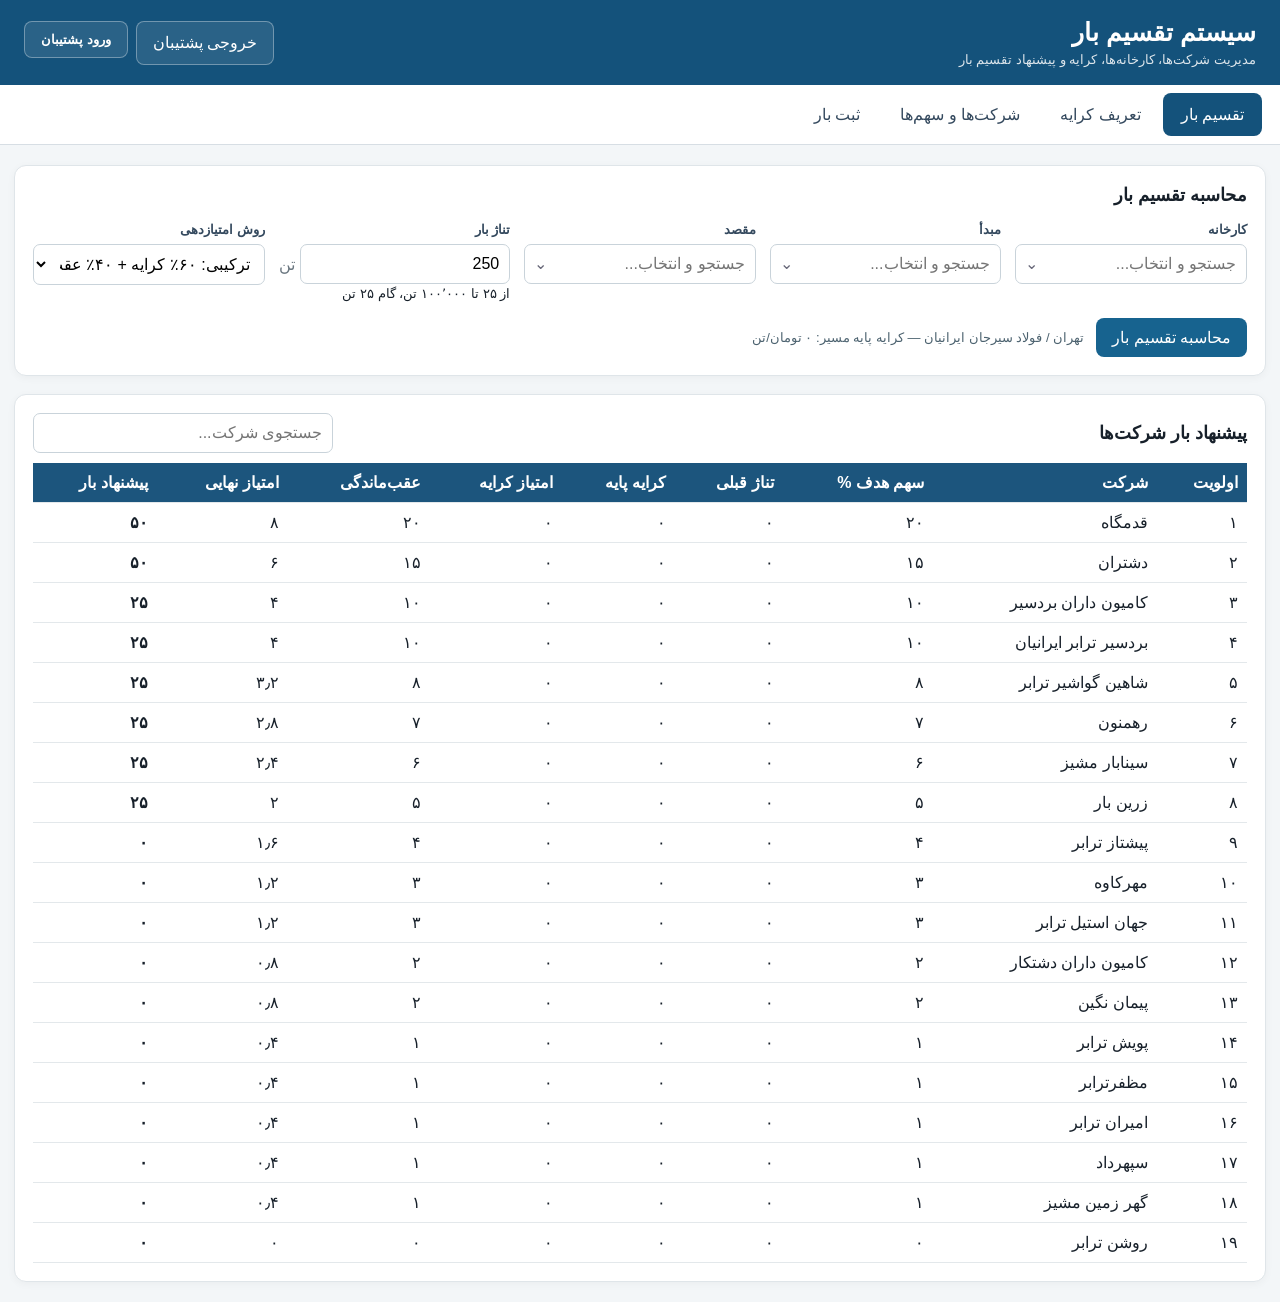
==== index.html @ 0d7118f3 "Add files via upload" ====
<!doctype html>
<html lang="fa" dir="rtl">
<head>
<meta charset="utf-8">
<meta name="viewport" content="width=device-width, initial-scale=1, viewport-fit=cover">
<meta name="theme-color" content="#0f766e">
<meta name="mobile-web-app-capable" content="yes">
<meta name="apple-mobile-web-app-capable" content="yes">
<meta name="apple-mobile-web-app-status-bar-style" content="default">
<link rel="manifest" href="manifest.webmanifest">
<title>سیستم تقسیم بار</title>
<link rel="stylesheet" href="style.css">
</head>
<body>
<header class="topbar">
  <div>
    <h1>سیستم تقسیم بار</h1>
    <div class="sub">مدیریت شرکت‌ها، کارخانه‌ها، کرایه و پیشنهاد تقسیم بار</div>
  </div>
  <div class="top-actions">
    <button class="btn ghost" id="exportBtn">خروجی پشتیبان</button>
    <label class="btn ghost file-btn">ورود پشتیبان<input id="importFile" type="file" accept=".json"></label>
  </div>
</header>

<nav class="tabs">
  <button class="tab active" data-tab="allocation">تقسیم بار</button>
  <button class="tab" data-tab="fares">تعریف کرایه</button>
  <button class="tab" data-tab="companies">شرکت‌ها و سهم‌ها</button>
  <button class="tab" data-tab="history">ثبت بار</button>
</nav>

<main>
<section id="allocation" class="panel active">
  <div class="card">
    <h2>محاسبه تقسیم بار</h2>
    <div class="form-grid">
      <div><label>کارخانه</label><div class="combo" id="factoryCombo"></div></div>
      <div><label>مبدأ</label><div class="combo" id="originCombo"></div></div>
      <div><label>مقصد</label><div class="combo" id="destinationCombo"></div></div>
      <div><label>تناژ بار</label>
        <div class="tonnage-wrap"><input id="tonnage" type="number" min="25" max="100000" step="25" value="250"><span>تن</span></div>
        <small>از ۲۵ تا ۱۰۰٬۰۰۰ تن، گام ۲۵ تن</small>
      </div>
      <div><label>روش امتیازدهی</label>
        <select id="method">
          <option value="fare">کرایه پایه بالاتر = اولویت بیشتر</option>
          <option value="deficit">عقب‌ماندگی = اولویت بیشتر</option>
          <option value="mixed" selected>ترکیبی: ۶۰٪ کرایه + ۴۰٪ عقب‌ماندگی</option>
        </select>
      </div>
    </div>
    <div class="actions">
      <button class="btn primary" id="calculateBtn">محاسبه تقسیم بار</button>
      <span id="fareInfo" class="info"></span>
    </div>
  </div>

  <div class="card">
    <div class="table-head"><h2>پیشنهاد بار شرکت‌ها</h2><input id="resultSearch" class="search" placeholder="جستجوی شرکت..."></div>
    <div class="table-scroll">
      <table id="resultTable">
        <thead><tr>
          <th>اولویت</th><th>شرکت</th><th>سهم هدف %</th><th>تناژ قبلی</th><th>کرایه پایه</th>
          <th>امتیاز کرایه</th><th>عقب‌ماندگی</th><th>امتیاز نهایی</th><th>پیشنهاد بار</th>
        </tr></thead>
        <tbody></tbody>
      </table>
    </div>
  </div>
</section>

<section id="fares" class="panel">
  <div class="card">
    <h2>تعریف کرایه پایه</h2>
    <div class="form-grid">
      <div><label>شهر مقصد</label><div class="combo" id="fareCityCombo"></div></div>
      <div><label>کارخانه</label><div class="combo" id="fareFactoryCombo"></div></div>
      <div><label>کرایه پایه (تومان/تن)</label><input id="fareValue" type="number" min="0" step="1000" placeholder="مثلاً 850000"></div>
      <div class="align-end"><button class="btn primary" id="saveFare">ذخیره کرایه</button></div>
    </div>
  </div>
  <div class="card">
    <div class="table-head"><h2>کرایه‌های تعریف‌شده</h2><input id="fareSearch" class="search" placeholder="جستجو شهر یا کارخانه..."></div>
    <div class="table-scroll"><table id="fareTable"><thead><tr><th>شهر مقصد</th><th>کارخانه</th><th>کرایه پایه</th><th>عملیات</th></tr></thead><tbody></tbody></table></div>
  </div>
</section>

<section id="companies" class="panel">
  <div class="card">
    <h2>شرکت‌ها و سهم هدف</h2>
    <p class="muted">درصدها را می‌توانی دستی تغییر بدهی. تغییرات در مرورگر ذخیره می‌شود.</p>
    <div class="table-scroll"><table id="companyTable"><thead><tr><th>ردیف</th><th>شرکت</th><th>فعال</th><th>فولاد سیرجان ایرانیان %</th><th>فولاد مشیز %</th><th>گهر زمین بردسیر %</th></tr></thead><tbody></tbody></table></div>
    <div class="actions"><button class="btn primary" id="saveCompanies">ذخیره شرکت‌ها</button><span id="shareStatus" class="info"></span></div>
  </div>
</section>

<section id="history" class="panel">
  <div class="card">
    <h2>ثبت بار انجام‌شده</h2>
    <div class="form-grid">
      <div><label>تاریخ</label><input id="hDate" type="date"></div>
      <div><label>کارخانه</label><div class="combo" id="historyFactoryCombo"></div></div>
      <div><label>مبدأ</label><div class="combo" id="historyOriginCombo"></div></div>
      <div><label>مقصد</label><div class="combo" id="historyDestinationCombo"></div></div>
      <div><label>شرکت</label><div class="combo" id="historyCompanyCombo"></div></div>
      <div><label>تناژ</label><input id="hTonnage" type="number" min="25" max="100000" step="25" value="25"></div>
    </div>
    <div class="actions"><button class="btn primary" id="saveHistory">ثبت بار</button></div>
  </div>
  <div class="card">
    <div class="table-head"><h2>سوابق ثبت‌شده</h2><input id="historySearch" class="search" placeholder="جستجو..."></div>
    <div class="table-scroll"><table id="historyTable"><thead><tr><th>تاریخ</th><th>کارخانه</th><th>مبدأ</th><th>مقصد</th><th>شرکت</th><th>تناژ</th><th>عملیات</th></tr></thead><tbody></tbody></table></div>
  </div>
</section>
</main>
<div id="toast"></div>
<script src="app.js"></script>
<script>if("serviceWorker" in navigator){navigator.serviceWorker.register("sw.js").catch(console.error);}</script>
</body>
</html>
---- style.css ----
*{box-sizing:border-box}body{margin:0;font-family:Tahoma,"Segoe UI",sans-serif;background:#f3f6f8;color:#17202a}button,input,select{font:inherit}
.topbar{background:#14527b;color:white;padding:18px 24px;display:flex;justify-content:space-between;align-items:center;gap:16px}.topbar h1{margin:0;font-size:25px}.sub{opacity:.85;margin-top:5px;font-size:13px}.top-actions{display:flex;gap:8px}
.tabs{display:flex;gap:4px;background:white;padding:8px 18px;border-bottom:1px solid #d7dee4;position:sticky;top:0;z-index:10}.tab{border:0;background:transparent;padding:12px 18px;cursor:pointer;border-radius:8px;color:#34495e}.tab.active{background:#14527b;color:white}
main{max-width:1450px;margin:20px auto;padding:0 14px}.panel{display:none}.panel.active{display:block}.card{background:white;border:1px solid #dfe5e9;border-radius:12px;padding:18px;margin-bottom:18px;box-shadow:0 2px 8px #0000000a}.card h2{margin:0 0 16px;font-size:18px}
.form-grid{display:grid;grid-template-columns:repeat(auto-fit,minmax(210px,1fr));gap:14px}.form-grid>div{min-width:0}label{display:block;font-size:13px;font-weight:700;margin-bottom:7px;color:#34495e}input,select{width:100%;border:1px solid #c9d3da;border-radius:7px;padding:10px;background:white}input:focus,select:focus{outline:2px solid #b9d8ed;border-color:#3182b5}.tonnage-wrap{display:flex;gap:5px;align-items:center}.tonnage-wrap input{flex:1}.tonnage-wrap span{color:#6b7780}.align-end{display:flex;align-items:end}.btn{border:0;border-radius:8px;padding:10px 16px;cursor:pointer}.btn.primary{background:#17638f;color:white}.btn.ghost{background:#ffffff18;color:inherit;border:1px solid #ffffff55}.file-btn{position:relative;overflow:hidden}.file-btn input{position:absolute;inset:0;opacity:0;cursor:pointer}.actions{display:flex;align-items:center;gap:12px;margin-top:16px}.info{font-size:13px;color:#4d6370}.muted{color:#65757f;font-size:13px}
.combo{position:relative}.combo input{padding-left:35px}.combo .arrow{position:absolute;left:10px;top:10px;color:#667;pointer-events:none}.combo-menu{position:absolute;z-index:50;left:0;right:0;top:calc(100% + 3px);background:white;border:1px solid #cbd5dc;border-radius:8px;max-height:270px;overflow:auto;box-shadow:0 8px 20px #0002}.combo-item{padding:9px 11px;cursor:pointer}.combo-item:hover{background:#edf5fa}.combo-empty{padding:10px;color:#777}
.table-head{display:flex;align-items:center;justify-content:space-between;gap:12px;margin-bottom:10px}.table-head h2{margin:0}.search{max-width:300px}.table-scroll{overflow:auto}table{width:100%;border-collapse:collapse;min-width:850px}th,td{border-bottom:1px solid #e3e8eb;padding:10px 9px;text-align:right;white-space:nowrap}th{background:#1c557d;color:white;position:sticky;top:0;z-index:2}tr:hover td{background:#f7fafc}.num{text-align:center}.danger{background:#a33;color:white;padding:6px 9px;border-radius:6px;border:0;cursor:pointer}.small-input{width:110px;padding:7px}
#toast{position:fixed;bottom:20px;left:20px;background:#183a4d;color:white;padding:12px 16px;border-radius:8px;opacity:0;transform:translateY(10px);transition:.25s;z-index:100}.show{opacity:1!important;transform:none!important}
@media(max-width:700px){.topbar{align-items:flex-start;flex-direction:column}.tabs{overflow:auto}.tab{white-space:nowrap}.table-head{align-items:stretch;flex-direction:column}.search{max-width:none}}
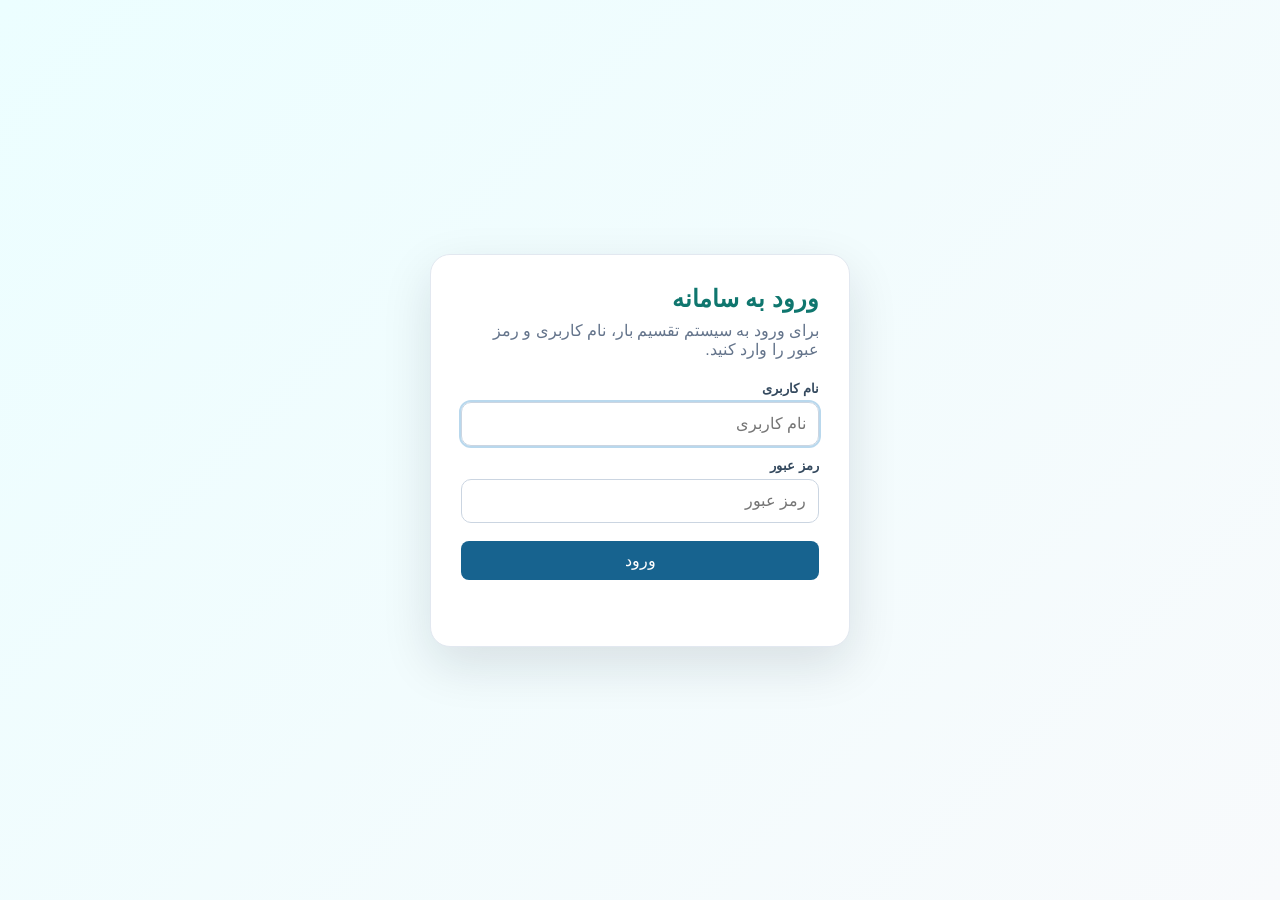
==== commit a04c67ea: "Add files via upload" ====
--- a/index.html
+++ b/index.html
@@ -10,8 +10,27 @@
 <link rel="manifest" href="manifest.webmanifest">
 <title>سیستم تقسیم بار</title>
 <link rel="stylesheet" href="style.css">
+<style>
+#loginScreen{min-height:100vh;display:flex;align-items:center;justify-content:center;padding:24px;background:linear-gradient(135deg,#ecfeff,#f8fafc)}
+.login-card{width:min(420px,100%);background:#fff;border-radius:20px;padding:30px;box-shadow:0 18px 50px rgba(15,23,42,.12);border:1px solid #e2e8f0;text-align:right}
+.login-card h2{margin:0 0 8px;color:#0f766e}.login-card p{margin:0 0 22px;color:#64748b}.login-card label{display:block;margin:12px 0 6px;font-weight:700}.login-card input{width:100%;box-sizing:border-box;padding:12px;border:1px solid #cbd5e1;border-radius:10px;font:inherit}.login-card button{width:100%;margin-top:18px}.login-error{min-height:24px;margin-top:12px;color:#dc2626;font-size:.9rem}
+</style>
+
 </head>
 <body>
+<section id="loginScreen" aria-label="ورود به سامانه">
+  <div class="login-card">
+    <h2>ورود به سامانه</h2>
+    <p>برای ورود به سیستم تقسیم بار، نام کاربری و رمز عبور را وارد کنید.</p>
+    <label for="loginUser">نام کاربری</label>
+    <input id="loginUser" type="text" autocomplete="username" placeholder="نام کاربری">
+    <label for="loginPass">رمز عبور</label>
+    <input id="loginPass" type="password" autocomplete="current-password" placeholder="رمز عبور">
+    <button class="btn primary" id="loginBtn">ورود</button>
+    <div id="loginError" class="login-error"></div>
+  </div>
+</section>
+<div id="appShell" style="display:none">
 <header class="topbar">
   <div>
     <h1>سیستم تقسیم بار</h1>
@@ -19,6 +38,7 @@
   </div>
   <div class="top-actions">
     <button class="btn ghost" id="exportBtn">خروجی پشتیبان</button>
+    <button class="btn ghost" id="logoutBtn">خروج</button>
     <label class="btn ghost file-btn">ورود پشتیبان<input id="importFile" type="file" accept=".json"></label>
   </div>
 </header>
@@ -99,7 +119,7 @@
   <div class="card">
     <h2>ثبت بار انجام‌شده</h2>
     <div class="form-grid">
-      <div><label>تاریخ</label><input id="hDate" type="date"></div>
+      <div><label>تاریخ شمسی</label><input id="hDate" type="text" inputmode="numeric" autocomplete="off" placeholder="۱۴۰۵/۰۷/۰۸" maxlength="10"></div>
       <div><label>کارخانه</label><div class="combo" id="historyFactoryCombo"></div></div>
       <div><label>مبدأ</label><div class="combo" id="historyOriginCombo"></div></div>
       <div><label>مقصد</label><div class="combo" id="historyDestinationCombo"></div></div>
@@ -115,6 +135,51 @@
 </section>
 </main>
 <div id="toast"></div>
+</div>
+<script>
+(function(){
+  const USERNAME = "anjoman-mashiz";
+  const PASSWORD_SHA256 = "f0f0cd6f9263bd5f9f9e64468aaf6b4617e2ab27dff55299b801fd4a3b872dbe";
+  const loginScreen = document.getElementById("loginScreen");
+  const appShell = document.getElementById("appShell");
+  const userInput = document.getElementById("loginUser");
+  const passInput = document.getElementById("loginPass");
+  const loginBtn = document.getElementById("loginBtn");
+  const errorBox = document.getElementById("loginError");
+  const logoutBtn = document.getElementById("logoutBtn");
+
+  function showApp(){ loginScreen.style.display="none"; appShell.style.display=""; }
+  function showLogin(){
+    loginScreen.style.display="flex"; appShell.style.display="none";
+    userInput.value=""; passInput.value=""; userInput.focus();
+  }
+  async function sha256(text){
+    const data=new TextEncoder().encode(text);
+    const hash=await crypto.subtle.digest("SHA-256",data);
+    return Array.from(new Uint8Array(hash)).map(b=>b.toString(16).padStart(2,"0")).join("");
+  }
+  async function login(){
+    errorBox.textContent="";
+    const username=userInput.value.trim(), password=passInput.value;
+    if(!username || !password){ errorBox.textContent="نام کاربری و رمز عبور را وارد کنید."; return; }
+    loginBtn.disabled=true;
+    try{
+      const hash=await sha256(password);
+      if(username===USERNAME && hash===PASSWORD_SHA256){
+        sessionStorage.setItem("anjoman_logged_in","1"); showApp();
+      }else{
+        errorBox.textContent="نام کاربری یا رمز عبور اشتباه است.";
+        passInput.value=""; passInput.focus();
+      }
+    }catch(e){ errorBox.textContent="خطا در ورود. دوباره تلاش کنید."; }
+    finally{ loginBtn.disabled=false; }
+  }
+  loginBtn.addEventListener("click",login);
+  [userInput,passInput].forEach(el=>el.addEventListener("keydown",e=>{if(e.key==="Enter")login();}));
+  logoutBtn.addEventListener("click",()=>{sessionStorage.removeItem("anjoman_logged_in");showLogin();});
+  if(sessionStorage.getItem("anjoman_logged_in")==="1") showApp(); else showLogin();
+})();
+</script>
 <script src="app.js"></script>
 <script>if("serviceWorker" in navigator){navigator.serviceWorker.register("sw.js").catch(console.error);}</script>
 </body>
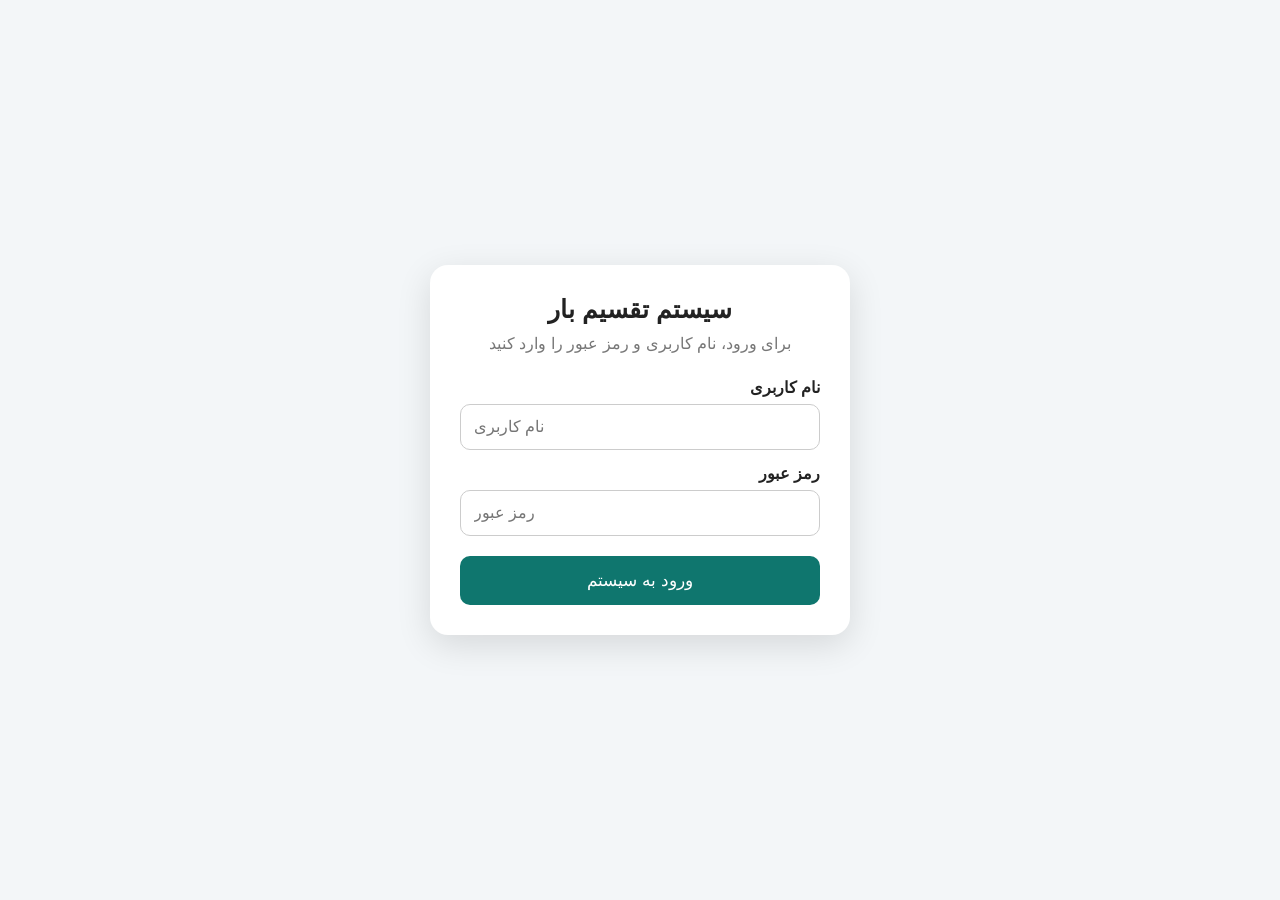
==== commit 9e04e9a4: "Create index.html" ====
--- a/index.html
+++ b/index.html
@@ -2,185 +2,157 @@
 <html lang="fa" dir="rtl">
 <head>
 <meta charset="utf-8">
-<meta name="viewport" content="width=device-width, initial-scale=1, viewport-fit=cover">
+<meta name="viewport" content="width=device-width, initial-scale=1">
 <meta name="theme-color" content="#0f766e">
-<meta name="mobile-web-app-capable" content="yes">
-<meta name="apple-mobile-web-app-capable" content="yes">
-<meta name="apple-mobile-web-app-status-bar-style" content="default">
-<link rel="manifest" href="manifest.webmanifest">
-<title>سیستم تقسیم بار</title>
-<link rel="stylesheet" href="style.css">
+<title>ورود به سیستم تقسیم بار</title>
+
 <style>
-#loginScreen{min-height:100vh;display:flex;align-items:center;justify-content:center;padding:24px;background:linear-gradient(135deg,#ecfeff,#f8fafc)}
-.login-card{width:min(420px,100%);background:#fff;border-radius:20px;padding:30px;box-shadow:0 18px 50px rgba(15,23,42,.12);border:1px solid #e2e8f0;text-align:right}
-.login-card h2{margin:0 0 8px;color:#0f766e}.login-card p{margin:0 0 22px;color:#64748b}.login-card label{display:block;margin:12px 0 6px;font-weight:700}.login-card input{width:100%;box-sizing:border-box;padding:12px;border:1px solid #cbd5e1;border-radius:10px;font:inherit}.login-card button{width:100%;margin-top:18px}.login-error{min-height:24px;margin-top:12px;color:#dc2626;font-size:.9rem}
+*{box-sizing:border-box}
+
+body{
+  margin:0;
+  min-height:100vh;
+  display:flex;
+  align-items:center;
+  justify-content:center;
+  background:#f3f6f8;
+  font-family:Tahoma,Arial,sans-serif;
+  color:#222;
+}
+
+.login-box{
+  width:90%;
+  max-width:420px;
+  background:white;
+  padding:30px;
+  border-radius:18px;
+  box-shadow:0 10px 35px rgba(0,0,0,.12);
+}
+
+h1{
+  margin:0 0 10px;
+  text-align:center;
+  font-size:25px;
+}
+
+.subtitle{
+  text-align:center;
+  color:#777;
+  margin-bottom:25px;
+}
+
+label{
+  display:block;
+  margin:14px 0 7px;
+  font-weight:bold;
+}
+
+input{
+  width:100%;
+  padding:13px;
+  border:1px solid #ccc;
+  border-radius:10px;
+  font-size:16px;
+  direction:ltr;
+  text-align:left;
+}
+
+button{
+  width:100%;
+  margin-top:20px;
+  padding:14px;
+  border:0;
+  border-radius:10px;
+  background:#0f766e;
+  color:white;
+  font-size:17px;
+  cursor:pointer;
+}
+
+button:hover{
+  opacity:.9;
+}
+
+#error{
+  display:none;
+  margin-top:15px;
+  padding:10px;
+  border-radius:8px;
+  background:#fee2e2;
+  color:#b91c1c;
+  text-align:center;
+}
 </style>
+</head>
 
-</head>
 <body>
-<section id="loginScreen" aria-label="ورود به سامانه">
-  <div class="login-card">
-    <h2>ورود به سامانه</h2>
-    <p>برای ورود به سیستم تقسیم بار، نام کاربری و رمز عبور را وارد کنید.</p>
-    <label for="loginUser">نام کاربری</label>
-    <input id="loginUser" type="text" autocomplete="username" placeholder="نام کاربری">
-    <label for="loginPass">رمز عبور</label>
-    <input id="loginPass" type="password" autocomplete="current-password" placeholder="رمز عبور">
-    <button class="btn primary" id="loginBtn">ورود</button>
-    <div id="loginError" class="login-error"></div>
-  </div>
-</section>
-<div id="appShell" style="display:none">
-<header class="topbar">
-  <div>
-    <h1>سیستم تقسیم بار</h1>
-    <div class="sub">مدیریت شرکت‌ها، کارخانه‌ها، کرایه و پیشنهاد تقسیم بار</div>
-  </div>
-  <div class="top-actions">
-    <button class="btn ghost" id="exportBtn">خروجی پشتیبان</button>
-    <button class="btn ghost" id="logoutBtn">خروج</button>
-    <label class="btn ghost file-btn">ورود پشتیبان<input id="importFile" type="file" accept=".json"></label>
-  </div>
-</header>
 
-<nav class="tabs">
-  <button class="tab active" data-tab="allocation">تقسیم بار</button>
-  <button class="tab" data-tab="fares">تعریف کرایه</button>
-  <button class="tab" data-tab="companies">شرکت‌ها و سهم‌ها</button>
-  <button class="tab" data-tab="history">ثبت بار</button>
-</nav>
+<div class="login-box">
 
-<main>
-<section id="allocation" class="panel active">
-  <div class="card">
-    <h2>محاسبه تقسیم بار</h2>
-    <div class="form-grid">
-      <div><label>کارخانه</label><div class="combo" id="factoryCombo"></div></div>
-      <div><label>مبدأ</label><div class="combo" id="originCombo"></div></div>
-      <div><label>مقصد</label><div class="combo" id="destinationCombo"></div></div>
-      <div><label>تناژ بار</label>
-        <div class="tonnage-wrap"><input id="tonnage" type="number" min="25" max="100000" step="25" value="250"><span>تن</span></div>
-        <small>از ۲۵ تا ۱۰۰٬۰۰۰ تن، گام ۲۵ تن</small>
-      </div>
-      <div><label>روش امتیازدهی</label>
-        <select id="method">
-          <option value="fare">کرایه پایه بالاتر = اولویت بیشتر</option>
-          <option value="deficit">عقب‌ماندگی = اولویت بیشتر</option>
-          <option value="mixed" selected>ترکیبی: ۶۰٪ کرایه + ۴۰٪ عقب‌ماندگی</option>
-        </select>
-      </div>
-    </div>
-    <div class="actions">
-      <button class="btn primary" id="calculateBtn">محاسبه تقسیم بار</button>
-      <span id="fareInfo" class="info"></span>
-    </div>
+  <h1>سیستم تقسیم بار</h1>
+
+  <div class="subtitle">
+    برای ورود، نام کاربری و رمز عبور را وارد کنید
   </div>
 
-  <div class="card">
-    <div class="table-head"><h2>پیشنهاد بار شرکت‌ها</h2><input id="resultSearch" class="search" placeholder="جستجوی شرکت..."></div>
-    <div class="table-scroll">
-      <table id="resultTable">
-        <thead><tr>
-          <th>اولویت</th><th>شرکت</th><th>سهم هدف %</th><th>تناژ قبلی</th><th>کرایه پایه</th>
-          <th>امتیاز کرایه</th><th>عقب‌ماندگی</th><th>امتیاز نهایی</th><th>پیشنهاد بار</th>
-        </tr></thead>
-        <tbody></tbody>
-      </table>
+  <form id="loginForm">
+
+    <label for="username">نام کاربری</label>
+    <input
+      id="username"
+      type="text"
+      autocomplete="username"
+      placeholder="نام کاربری"
+      required
+    >
+
+    <label for="password">رمز عبور</label>
+    <input
+      id="password"
+      type="password"
+      autocomplete="current-password"
+      placeholder="رمز عبور"
+      required
+    >
+
+    <button type="submit">ورود به سیستم</button>
+
+    <div id="error">
+      نام کاربری یا رمز عبور اشتباه است.
     </div>
-  </div>
-</section>
 
-<section id="fares" class="panel">
-  <div class="card">
-    <h2>تعریف کرایه پایه</h2>
-    <div class="form-grid">
-      <div><label>شهر مقصد</label><div class="combo" id="fareCityCombo"></div></div>
-      <div><label>کارخانه</label><div class="combo" id="fareFactoryCombo"></div></div>
-      <div><label>کرایه پایه (تومان/تن)</label><input id="fareValue" type="number" min="0" step="1000" placeholder="مثلاً 850000"></div>
-      <div class="align-end"><button class="btn primary" id="saveFare">ذخیره کرایه</button></div>
-    </div>
-  </div>
-  <div class="card">
-    <div class="table-head"><h2>کرایه‌های تعریف‌شده</h2><input id="fareSearch" class="search" placeholder="جستجو شهر یا کارخانه..."></div>
-    <div class="table-scroll"><table id="fareTable"><thead><tr><th>شهر مقصد</th><th>کارخانه</th><th>کرایه پایه</th><th>عملیات</th></tr></thead><tbody></tbody></table></div>
-  </div>
-</section>
+  </form>
 
-<section id="companies" class="panel">
-  <div class="card">
-    <h2>شرکت‌ها و سهم هدف</h2>
-    <p class="muted">درصدها را می‌توانی دستی تغییر بدهی. تغییرات در مرورگر ذخیره می‌شود.</p>
-    <div class="table-scroll"><table id="companyTable"><thead><tr><th>ردیف</th><th>شرکت</th><th>فعال</th><th>فولاد سیرجان ایرانیان %</th><th>فولاد مشیز %</th><th>گهر زمین بردسیر %</th></tr></thead><tbody></tbody></table></div>
-    <div class="actions"><button class="btn primary" id="saveCompanies">ذخیره شرکت‌ها</button><span id="shareStatus" class="info"></span></div>
-  </div>
-</section>
+</div>
 
-<section id="history" class="panel">
-  <div class="card">
-    <h2>ثبت بار انجام‌شده</h2>
-    <div class="form-grid">
-      <div><label>تاریخ شمسی</label><input id="hDate" type="text" inputmode="numeric" autocomplete="off" placeholder="۱۴۰۵/۰۷/۰۸" maxlength="10"></div>
-      <div><label>کارخانه</label><div class="combo" id="historyFactoryCombo"></div></div>
-      <div><label>مبدأ</label><div class="combo" id="historyOriginCombo"></div></div>
-      <div><label>مقصد</label><div class="combo" id="historyDestinationCombo"></div></div>
-      <div><label>شرکت</label><div class="combo" id="historyCompanyCombo"></div></div>
-      <div><label>تناژ</label><input id="hTonnage" type="number" min="25" max="100000" step="25" value="25"></div>
-    </div>
-    <div class="actions"><button class="btn primary" id="saveHistory">ثبت بار</button></div>
-  </div>
-  <div class="card">
-    <div class="table-head"><h2>سوابق ثبت‌شده</h2><input id="historySearch" class="search" placeholder="جستجو..."></div>
-    <div class="table-scroll"><table id="historyTable"><thead><tr><th>تاریخ</th><th>کارخانه</th><th>مبدأ</th><th>مقصد</th><th>شرکت</th><th>تناژ</th><th>عملیات</th></tr></thead><tbody></tbody></table></div>
-  </div>
-</section>
-</main>
-<div id="toast"></div>
-</div>
 <script>
-(function(){
-  const USERNAME = "anjoman-mashiz";
-  const PASSWORD_SHA256 = "f0f0cd6f9263bd5f9f9e64468aaf6b4617e2ab27dff55299b801fd4a3b872dbe";
-  const loginScreen = document.getElementById("loginScreen");
-  const appShell = document.getElementById("appShell");
-  const userInput = document.getElementById("loginUser");
-  const passInput = document.getElementById("loginPass");
-  const loginBtn = document.getElementById("loginBtn");
-  const errorBox = document.getElementById("loginError");
-  const logoutBtn = document.getElementById("logoutBtn");
 
-  function showApp(){ loginScreen.style.display="none"; appShell.style.display=""; }
-  function showLogin(){
-    loginScreen.style.display="flex"; appShell.style.display="none";
-    userInput.value=""; passInput.value=""; userInput.focus();
+const ADMIN_USER = "anjoman-mashiz";
+const ADMIN_PASSWORD = "T9907118z@";
+
+document.getElementById("loginForm").addEventListener("submit", function(e){
+
+  e.preventDefault();
+
+  const user = document.getElementById("username").value.trim();
+  const pass = document.getElementById("password").value;
+  const error = document.getElementById("error");
+
+  if(user === ADMIN_USER && pass === ADMIN_PASSWORD){
+
+    sessionStorage.setItem("taghsimbar_auth", "1");
+
+    window.location.href = "system.html";
+
+  }else{
+
+    error.style.display = "block";
+
   }
-  async function sha256(text){
-    const data=new TextEncoder().encode(text);
-    const hash=await crypto.subtle.digest("SHA-256",data);
-    return Array.from(new Uint8Array(hash)).map(b=>b.toString(16).padStart(2,"0")).join("");
-  }
-  async function login(){
-    errorBox.textContent="";
-    const username=userInput.value.trim(), password=passInput.value;
-    if(!username || !password){ errorBox.textContent="نام کاربری و رمز عبور را وارد کنید."; return; }
-    loginBtn.disabled=true;
-    try{
-      const hash=await sha256(password);
-      if(username===USERNAME && hash===PASSWORD_SHA256){
-        sessionStorage.setItem("anjoman_logged_in","1"); showApp();
-      }else{
-        errorBox.textContent="نام کاربری یا رمز عبور اشتباه است.";
-        passInput.value=""; passInput.focus();
-      }
-    }catch(e){ errorBox.textContent="خطا در ورود. دوباره تلاش کنید."; }
-    finally{ loginBtn.disabled=false; }
-  }
-  loginBtn.addEventListener("click",login);
-  [userInput,passInput].forEach(el=>el.addEventListener("keydown",e=>{if(e.key==="Enter")login();}));
-  logoutBtn.addEventListener("click",()=>{sessionStorage.removeItem("anjoman_logged_in");showLogin();});
-  if(sessionStorage.getItem("anjoman_logged_in")==="1") showApp(); else showLogin();
-})();
+
+});
+
 </script>
-<script src="app.js"></script>
-<script>if("serviceWorker" in navigator){navigator.serviceWorker.register("sw.js").catch(console.error);}</script>
+
 </body>
-</html>+</html>
